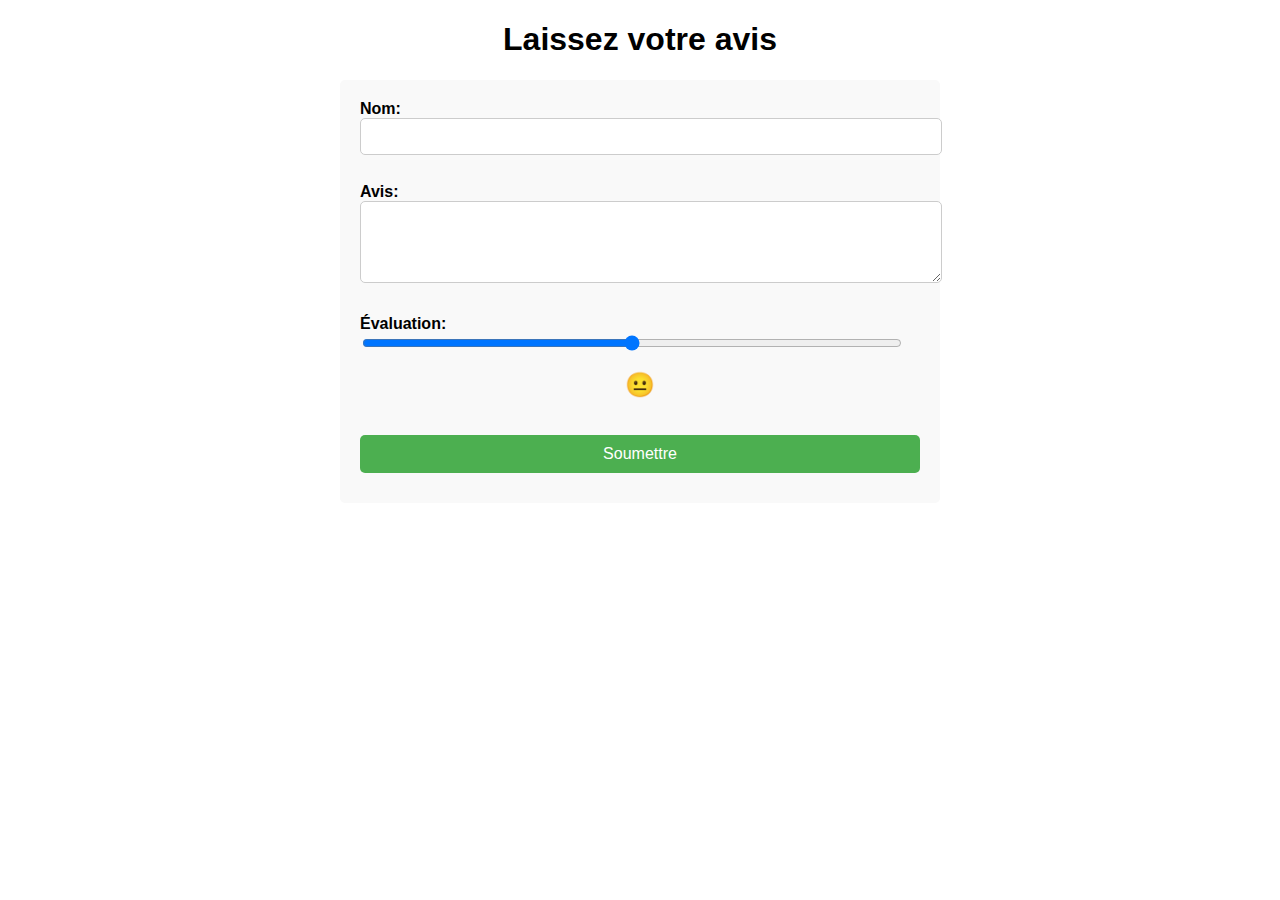
==== index.html @ 8968fb6b "Add files via upload" ====
<!DOCTYPE html>
<html lang="en">
<head>
  <meta charset="UTF-8">
  <meta name="viewport" content="width=device-width, initial-scale=1.0">
  <title>Formulaire d'Avis</title>
  <style>
    body {
      font-family: Arial, sans-serif;
      margin: 0;
      padding: 0;
    }

    h1 {
      text-align: center;
    }

    .avis-form {
      max-width: 600px;
      margin: 20px auto;
    }

    form {
      background-color: #f9f9f9;
      padding: 20px;
      border-radius: 5px;
    }

    label {
      font-weight: bold;
    }

    input[type="text"],
    textarea,
    button {
      width: 100%;
      padding: 10px;
      margin-bottom: 10px;
      border: 1px solid #ccc;
      border-radius: 5px;
    }

    input[type="range"] {
      width: calc(100% - 20px);
      margin-bottom: 20px;
    }

    output {
      display: block;
      font-size: 24px;
      text-align: center;
    }

    button {
      background-color: #4CAF50;
      color: white;
      border: none;
      border-radius: 5px;
      padding: 10px 20px;
      cursor: pointer;
      font-size: 16px;
    }

    button:hover {
      background-color: #45a049;
    }

    .confirmation {
      display: none;
      max-width: 600px;
      margin: 20px auto;
      background-color: #f9f9f9;
      padding: 20px;
      border-radius: 5px;
    }

    .confirmation h2 {
      text-align: center;
    }

    .confirmation p {
      margin-bottom: 10px;
    }

    .confirmation p span {
      font-weight: bold;
    }
  </style>
</head>
<body>
  <h1>Laissez votre avis</h1>
  
  <div class="avis-form">
    <form id="avisForm">
      <label for="nom">Nom:</label><br>
      <input type="text" id="nom" name="nom" required><br><br>
      
      <label for="avis">Avis:</label><br>
      <textarea id="avis" name="avis" rows="4" cols="50" required></textarea><br><br>
      
      <label for="evaluation">Évaluation:</label><br>
      <input type="range" id="evaluation" name="evaluation" min="1" max="5" required><br>
      
      <output for="evaluation" id="evaluationOutput">😐</output><br><br>
      
      <button type="submit">Soumettre</button>
    </form>
  </div>

  <div id="confirmation" class="confirmation">
    <h2>Merci pour votre avis!</h2>
    <p>Votre avis a été soumis avec succès.</p>
    <p>Nom: <span id="nomOutput"></span></p>
    <p>Avis: <span id="avisOutput"></span></p>
    <p>Évaluation: <span id="evaluationOutput"></span></p>
  </div>

  <script>
    document.addEventListener("DOMContentLoaded", function() {
      const rangeInput = document.getElementById('evaluation');
      const output = document.getElementById('evaluationOutput');

      rangeInput.addEventListener('input', function() {
        let value = rangeInput.value;

        switch (value) {
          case '1':
            output.textContent = '😢';
            break;
          case '2':
            output.textContent = '😔';
            break;
          case '3':
            output.textContent = '😐';
            break;
          case '4':
            output.textContent = '😊';
            break;
          case '5':
            output.textContent = '😃';
            break;
          default:
            output.textContent = '😐';
            break;
        }
      });

      document.getElementById('avisForm').addEventListener('submit', function(event) {
        event.preventDefault(); // Empêche le formulaire de se soumettre normalement

        // Récupération des valeurs du formulaire
        const nom = document.getElementById('nom').value;
        const avis = document.getElementById('avis').value;
        const evaluation = document.getElementById('evaluation').value;

        // Affichage des valeurs soumises dans la confirmation
        document.getElementById('nomOutput').textContent = nom;
        document.getElementById('avisOutput').textContent = avis;
        switch (evaluation) {
          case '1':
            document.getElementById('evaluationOutput').textContent = '😢';
            break;
          case '2':
            document.getElementById('evaluationOutput').textContent = '😔';
            break;
          case '3':
            document.getElementById('evaluationOutput').textContent = '😐';
            break;
          case '4':
            document.getElementById('evaluationOutput').textContent = '😊';
            break;
          case '5':
            document.getElementById('evaluationOutput').textContent = '😃';
            break;
          default:
            document.getElementById('evaluationOutput').textContent = '😐';
            break;
        }

        // Masquer le formulaire et afficher la confirmation
        document.getElementById('avisForm').style.display = 'none';
        document.getElementById('confirmation').style.display = 'block';
      });
    });
  </script>
</body>
</html>
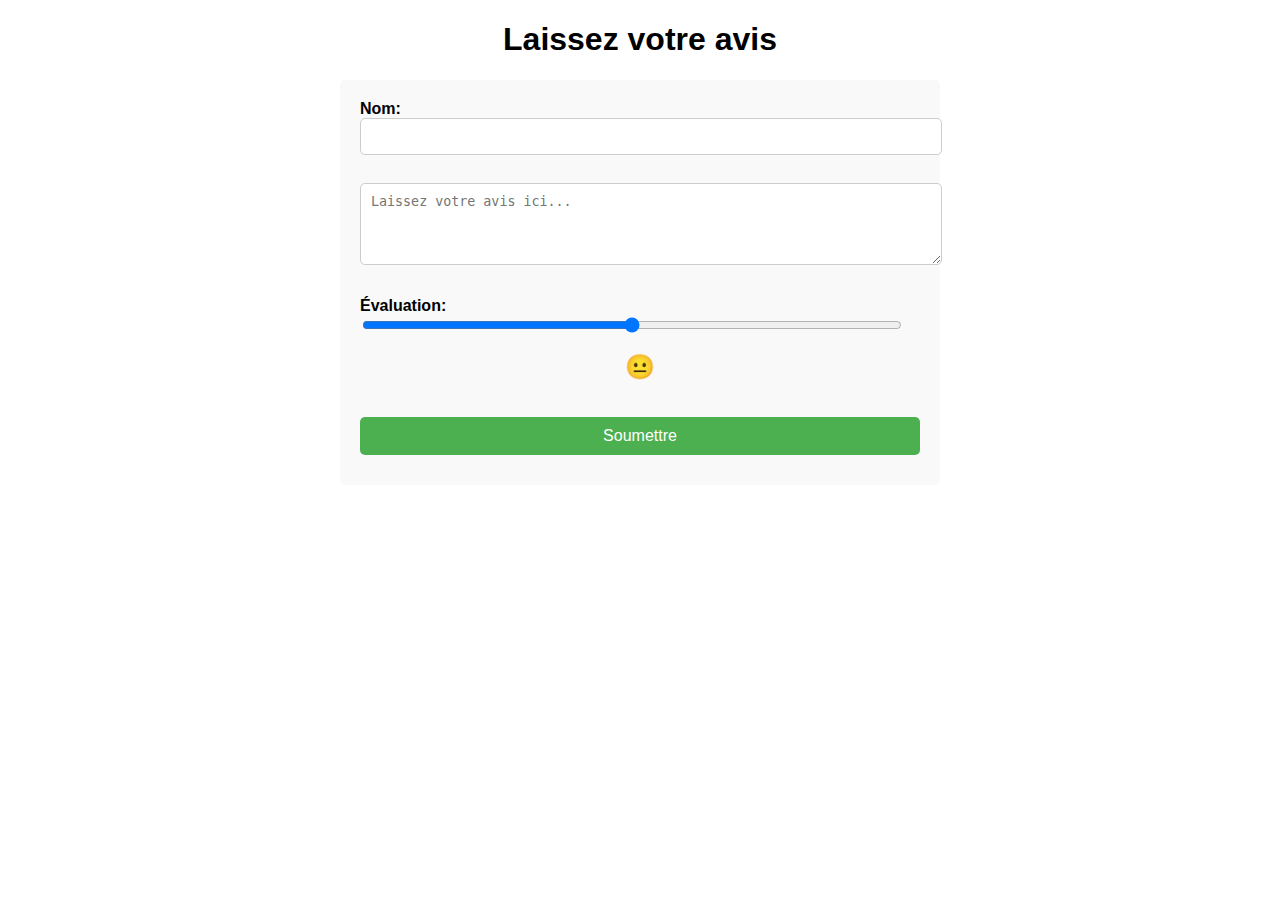
==== commit af1174c7: "Update index.html" ====
--- a/index.html
+++ b/index.html
@@ -95,8 +95,8 @@
       <label for="nom">Nom:</label><br>
       <input type="text" id="nom" name="nom" required><br><br>
       
-      <label for="avis">Avis:</label><br>
-      <textarea id="avis" name="avis" rows="4" cols="50" required></textarea><br><br>
+      <!-- Retirer l'étiquette pour l'avis -->
+      <textarea id="avis" name="avis" rows="4" cols="50" placeholder="Laissez votre avis ici..." required></textarea><br><br>
       
       <label for="evaluation">Évaluation:</label><br>
       <input type="range" id="evaluation" name="evaluation" min="1" max="5" required><br>
@@ -111,7 +111,7 @@
     <h2>Merci pour votre avis!</h2>
     <p>Votre avis a été soumis avec succès.</p>
     <p>Nom: <span id="nomOutput"></span></p>
-    <p>Avis: <span id="avisOutput"></span></p>
+    <!-- Retirer l'affichage de l'avis -->
     <p>Évaluation: <span id="evaluationOutput"></span></p>
   </div>
 
@@ -155,7 +155,8 @@
 
         // Affichage des valeurs soumises dans la confirmation
         document.getElementById('nomOutput').textContent = nom;
-        document.getElementById('avisOutput').textContent = avis;
+        // Retirer l'affichage de l'avis
+        // document.getElementById('avisOutput').textContent = avis;
         switch (evaluation) {
           case '1':
             document.getElementById('evaluationOutput').textContent = '😢';
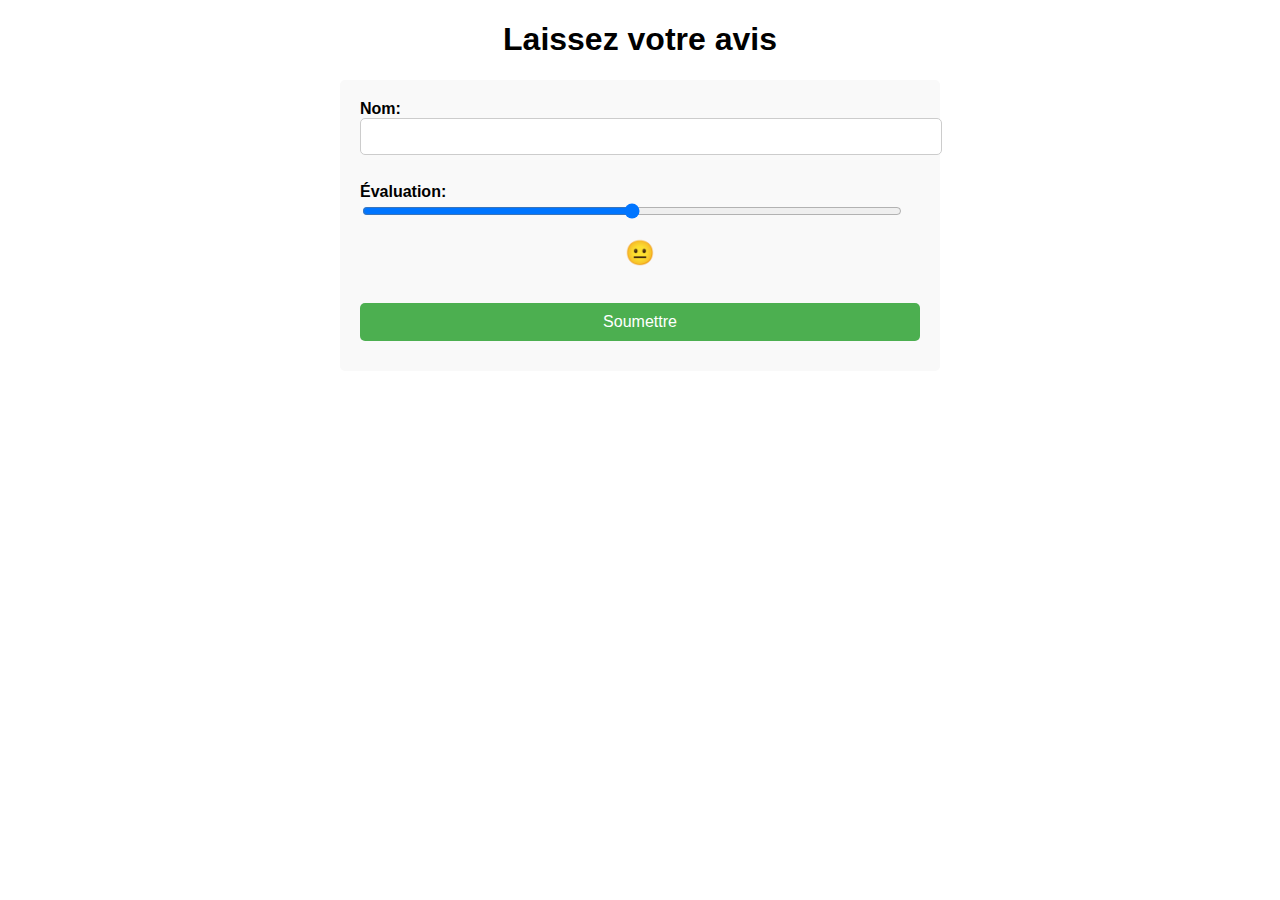
==== commit 5fd6ff6c: "Update index.html" ====
--- a/index.html
+++ b/index.html
@@ -95,8 +95,6 @@
       <label for="nom">Nom:</label><br>
       <input type="text" id="nom" name="nom" required><br><br>
       
-      <!-- Retirer l'étiquette pour l'avis -->
-      <textarea id="avis" name="avis" rows="4" cols="50" placeholder="Laissez votre avis ici..." required></textarea><br><br>
       
       <label for="evaluation">Évaluation:</label><br>
       <input type="range" id="evaluation" name="evaluation" min="1" max="5" required><br>
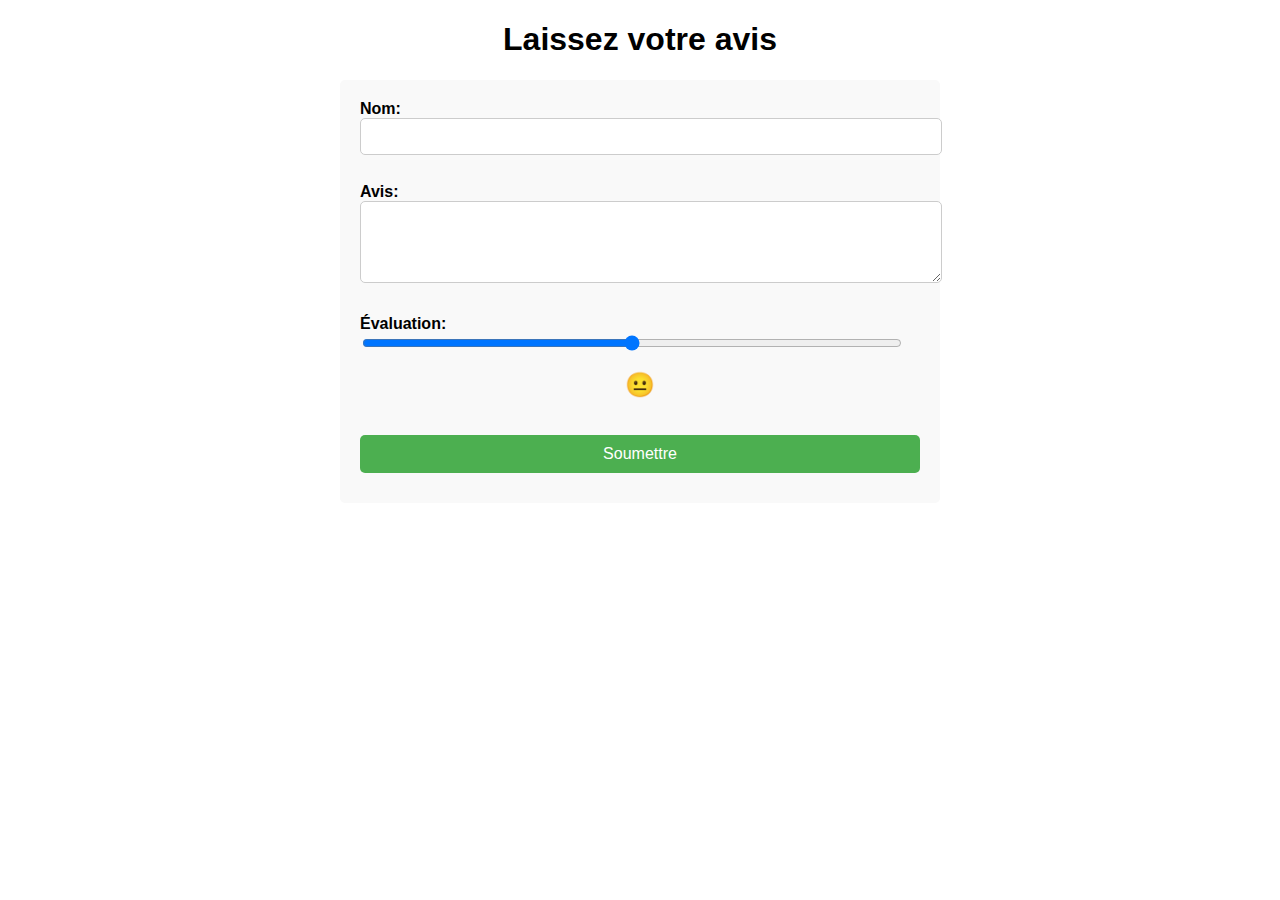
==== commit f2d3e445: "Update index.html" ====
--- a/index.html
+++ b/index.html
@@ -95,6 +95,9 @@
       <label for="nom">Nom:</label><br>
       <input type="text" id="nom" name="nom" required><br><br>
       
+      <!-- Ajout du champ textarea pour l'avis -->
+      <label for="avis">Avis:</label><br>
+      <textarea id="avis" name="avis" rows="4" cols="50" required></textarea><br><br>
       
       <label for="evaluation">Évaluation:</label><br>
       <input type="range" id="evaluation" name="evaluation" min="1" max="5" required><br>
@@ -109,7 +112,6 @@
     <h2>Merci pour votre avis!</h2>
     <p>Votre avis a été soumis avec succès.</p>
     <p>Nom: <span id="nomOutput"></span></p>
-    <!-- Retirer l'affichage de l'avis -->
     <p>Évaluation: <span id="evaluationOutput"></span></p>
   </div>
 
@@ -153,28 +155,7 @@
 
         // Affichage des valeurs soumises dans la confirmation
         document.getElementById('nomOutput').textContent = nom;
-        // Retirer l'affichage de l'avis
-        // document.getElementById('avisOutput').textContent = avis;
-        switch (evaluation) {
-          case '1':
-            document.getElementById('evaluationOutput').textContent = '😢';
-            break;
-          case '2':
-            document.getElementById('evaluationOutput').textContent = '😔';
-            break;
-          case '3':
-            document.getElementById('evaluationOutput').textContent = '😐';
-            break;
-          case '4':
-            document.getElementById('evaluationOutput').textContent = '😊';
-            break;
-          case '5':
-            document.getElementById('evaluationOutput').textContent = '😃';
-            break;
-          default:
-            document.getElementById('evaluationOutput').textContent = '😐';
-            break;
-        }
+        document.getElementById('evaluationOutput').textContent = evaluation;
 
         // Masquer le formulaire et afficher la confirmation
         document.getElementById('avisForm').style.display = 'none';
